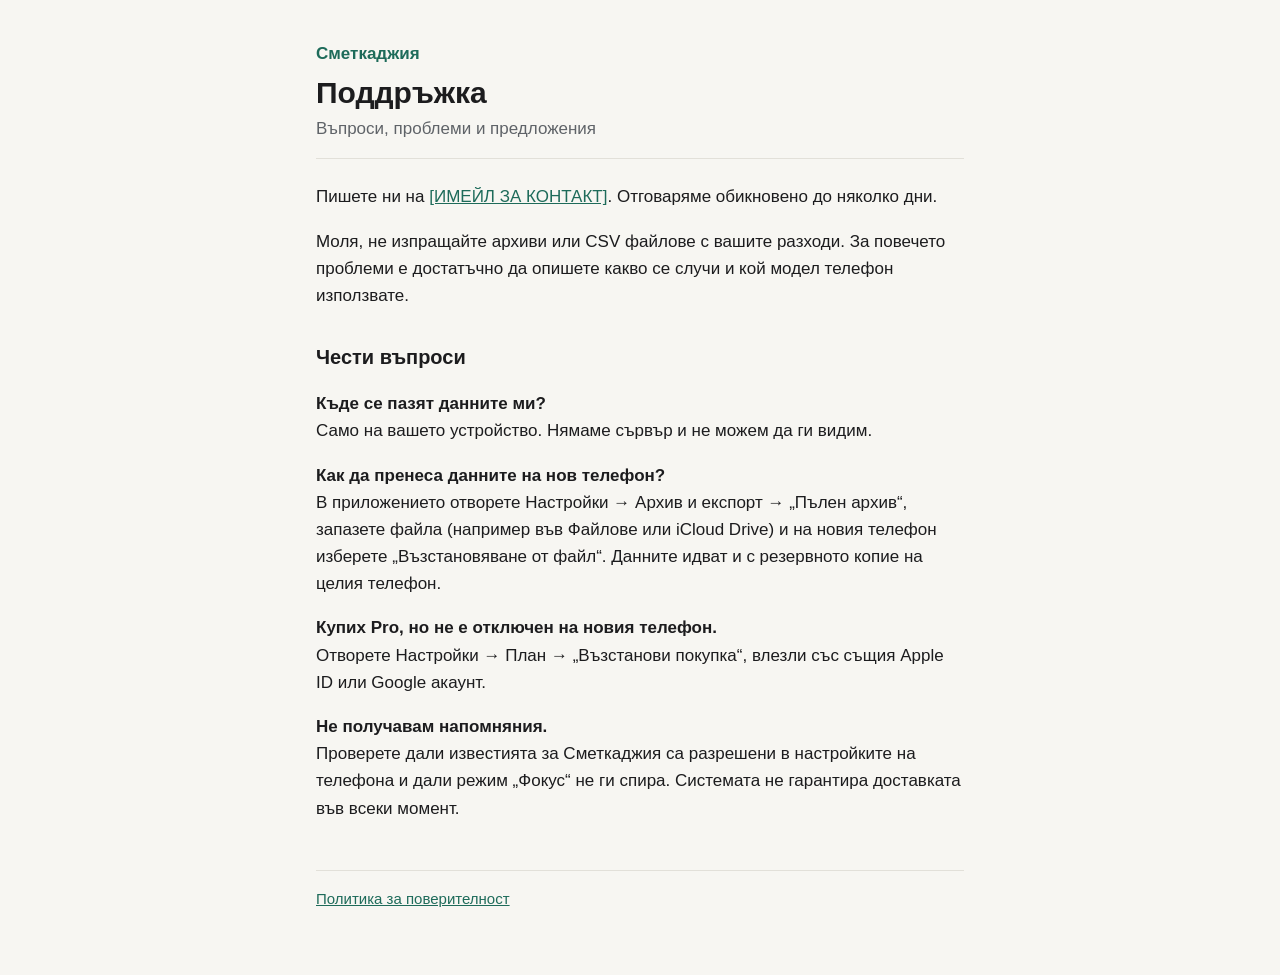
==== support/index.html @ e9e25f2b "Privacy policy and support pages Co-Authored-By: Claude Opus 5.5 <noreply@anthropic.com>" ====
<!doctype html>
<html lang="bg">
<head>
<meta charset="utf-8">
<meta name="viewport" content="width=device-width, initial-scale=1">
<title>Поддръжка – Сметкаджия</title>
<link rel="stylesheet" href="../style.css">
</head>
<body>
<main>
<header>
  <a class="app" href="../">Сметкаджия</a>
  <h1>Поддръжка</h1>
  <p class="meta">Въпроси, проблеми и предложения</p>
</header>

<p>Пишете ни на <a href="mailto:[ИМЕЙЛ ЗА КОНТАКТ]">[ИМЕЙЛ ЗА КОНТАКТ]</a>. Отговаряме обикновено до няколко дни.</p>
<p>Моля, не изпращайте архиви или CSV файлове с вашите разходи. За повечето проблеми е достатъчно да опишете какво се случи и кой модел телефон използвате.</p>

<h2>Чести въпроси</h2>
<p><strong>Къде се пазят данните ми?</strong><br>Само на вашето устройство. Нямаме сървър и не можем да ги видим.</p>
<p><strong>Как да пренеса данните на нов телефон?</strong><br>В приложението отворете Настройки → Архив и експорт → „Пълен архив“, запазете файла (например във Файлове или iCloud Drive) и на новия телефон изберете „Възстановяване от файл“. Данните идват и с резервното копие на целия телефон.</p>
<p><strong>Купих Pro, но не е отключен на новия телефон.</strong><br>Отворете Настройки → План → „Възстанови покупка“, влезли със същия Apple ID или Google акаунт.</p>
<p><strong>Не получавам напомняния.</strong><br>Проверете дали известията за Сметкаджия са разрешени в настройките на телефона и дали режим „Фокус“ не ги спира. Системата не гарантира доставката във всеки момент.</p>

<footer><a href="../privacy/">Политика за поверителност</a></footer>
</main>
</body>
</html>
---- style.css ----
:root {
  --bg: #f7f6f2;
  --text: #1c1c1e;
  --muted: #5f6368;
  --accent: #1e6b5a;
  --line: #e2e0d9;
  color-scheme: light dark;
}
@media (prefers-color-scheme: dark) {
  :root {
    --bg: #121413;
    --text: #ececec;
    --muted: #a3a8a6;
    --accent: #5cc3a8;
    --line: #2a2e2c;
  }
}
* { box-sizing: border-box; }
body {
  margin: 0;
  background: var(--bg);
  color: var(--text);
  font: 17px/1.6 -apple-system, BlinkMacSystemFont, 'Segoe UI', Roboto, sans-serif;
}
main { max-width: 680px; margin: 0 auto; padding: 40px 16px 64px; }
header { border-bottom: 1px solid var(--line); padding-bottom: 16px; margin-bottom: 24px; }
.app { color: var(--accent); font-weight: 600; text-decoration: none; }
h1 { font-size: 30px; line-height: 1.2; margin: 8px 0 4px; }
h2 { font-size: 20px; margin: 32px 0 8px; }
.meta { color: var(--muted); margin: 0; }
a { color: var(--accent); }
ul { padding-left: 22px; }
li { margin: 6px 0; }
footer { margin-top: 48px; padding-top: 16px; border-top: 1px solid var(--line); color: var(--muted); font-size: 15px; }
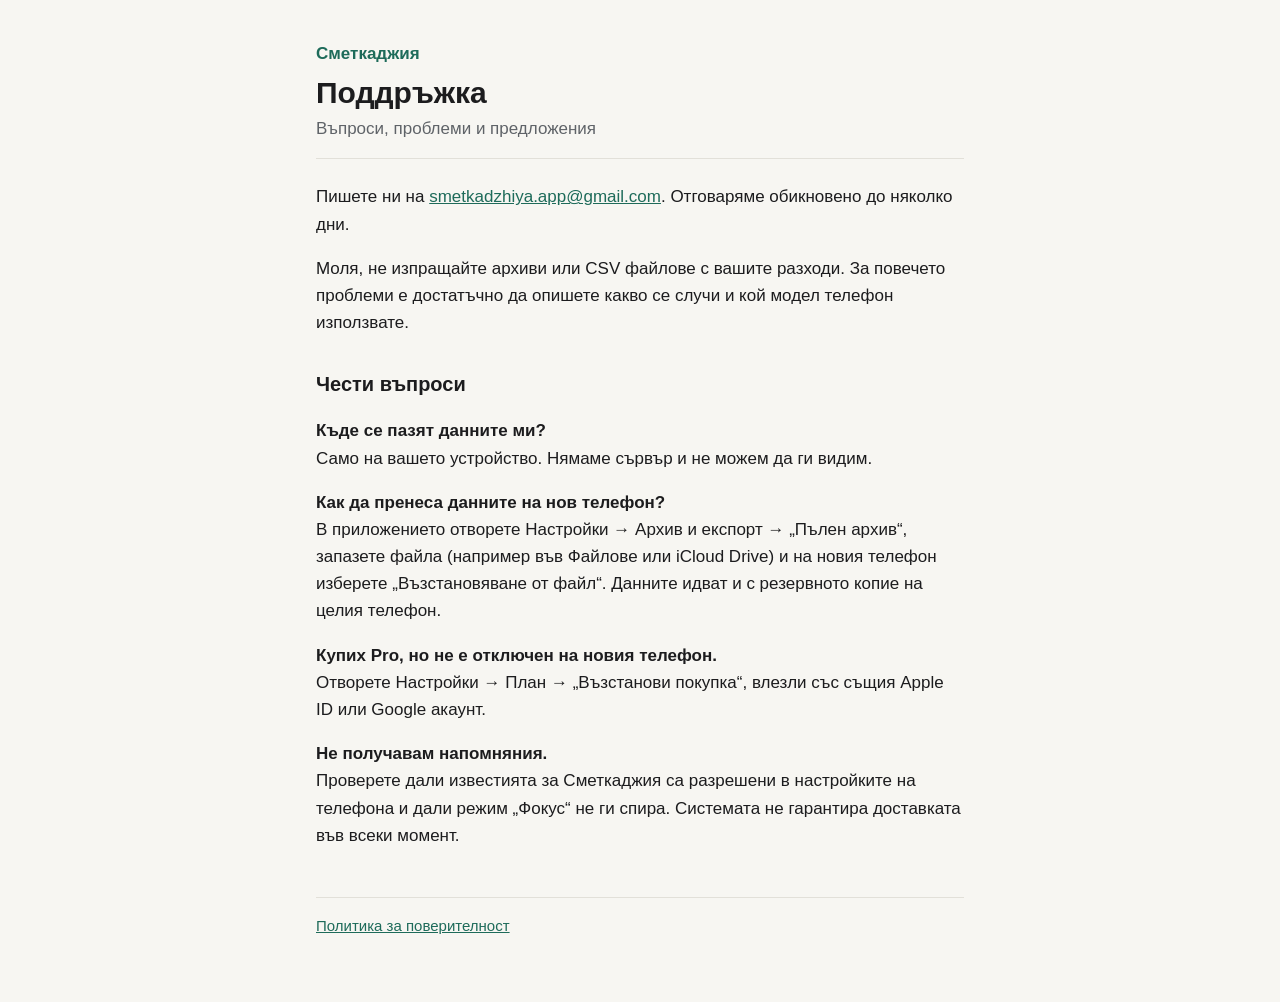
==== commit c9c3cb50: "Add contact email Co-Authored-By: Claude Opus 5.5 <noreply@anthropic.com>" ====
--- a/support/index.html
+++ b/support/index.html
@@ -14,7 +14,7 @@
   <p class="meta">Въпроси, проблеми и предложения</p>
 </header>
 
-<p>Пишете ни на <a href="mailto:[ИМЕЙЛ ЗА КОНТАКТ]">[ИМЕЙЛ ЗА КОНТАКТ]</a>. Отговаряме обикновено до няколко дни.</p>
+<p>Пишете ни на <a href="mailto:smetkadzhiya.app@gmail.com">smetkadzhiya.app@gmail.com</a>. Отговаряме обикновено до няколко дни.</p>
 <p>Моля, не изпращайте архиви или CSV файлове с вашите разходи. За повечето проблеми е достатъчно да опишете какво се случи и кой модел телефон използвате.</p>
 
 <h2>Чести въпроси</h2>
